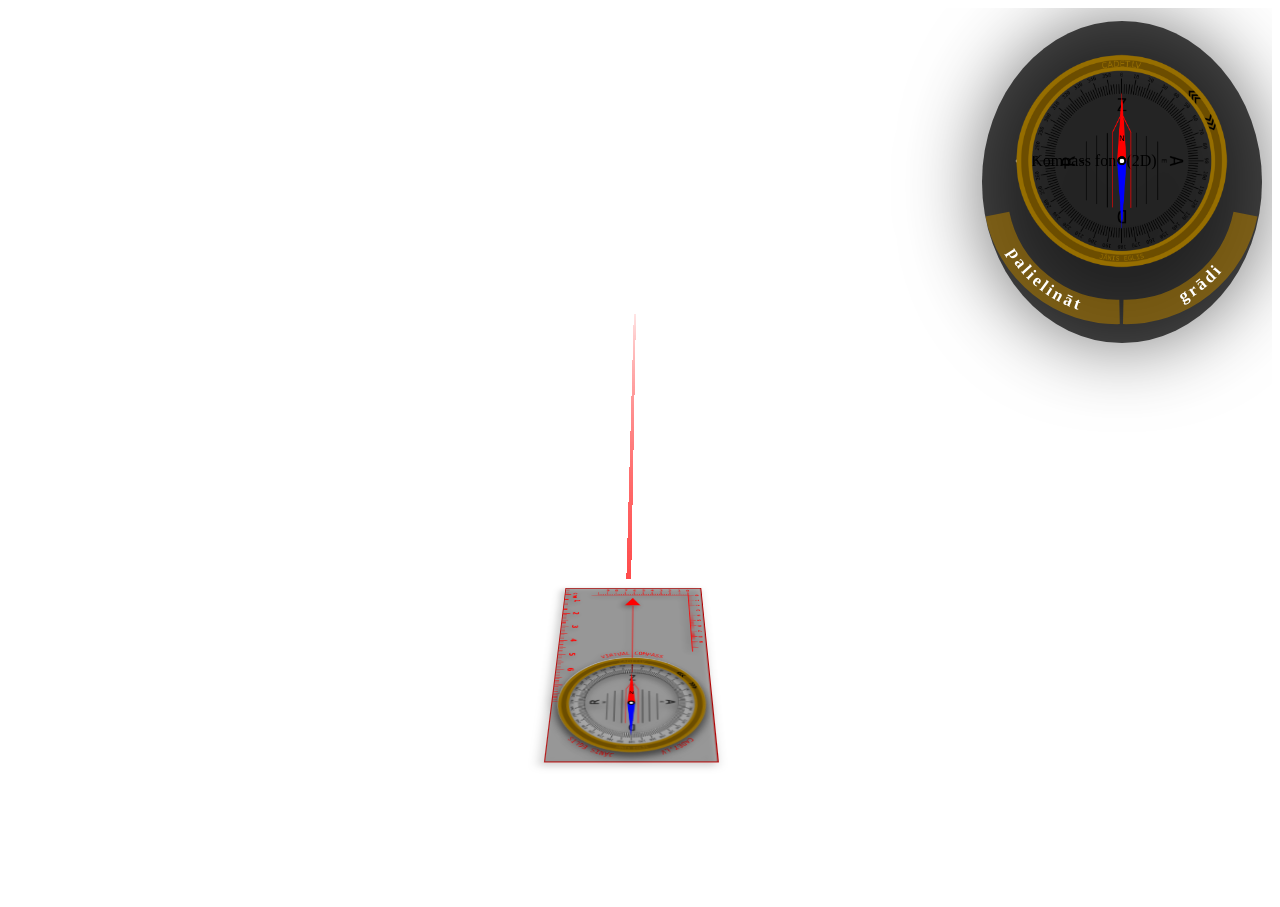
==== azimuts.html @ 78083574 "Update azimuts.html" ====
<!doctype html>
<html lang="lv">
<head>
  <meta charset="UTF-8">
  <meta name="viewport" content="width=device-width, initial-scale=1.0">
  <title>Direkcijas leņķis un azimuts — Virtuālais kompass</title>
  <!-- izmanto to pašu CSS, ko kompass -->


  <!-- Pannellum CSS -->
  <link rel="stylesheet" href="https://cdn.jsdelivr.net/npm/pannellum@2.5.6/build/pannellum.css">
  <style>
    body {
      overflow: hidden; /* Hide scrollbars */
    }
    /* ========= KONTEINERA IZMĒRS UN IZKĀRTOJUMS ========= */
    .pano-block {
      position: relative;
      width: 100%;
      height: 99vh;
      overflow: hidden;
      margin: 0 auto;
    }
    /* Panorama (Pannellum) konteiners */
    #panorama {
      width: 100%;
      height: 100%;
      position: relative;
      z-index: 0;
    }
    /* Video elements – sākotnēji paslēpts */
    #liveVideo {
      display: none;
      width: 100%;
      height: 100%;
      position: absolute;
      top: 0;
      left: 0;
      object-fit: cover;
      z-index: 1;
    }


    /* ========= 3D Kompass stils ========= */
    .compass-container {
      position: absolute;
      left: 50%;
      top: 75%;
      transform: translate(-50%, -50%) rotateX(30deg);
      perspective: 800px;
      width: min(50vmin, 300px);
      height: min(30vmin, 180px);
      z-index: 2;
    }
    .compass-container::after {
      content: "";
      position: absolute;
      left: 47.8%;
      top: -69.7vh;
      width: 3px;
      height: 87.5vh;
      background: linear-gradient(to top, rgba(255, 0, 0, 0.7), rgba(255, 0, 0, 0.1));
      transform: translateX(-50%) rotate(0deg) rotateX(50deg);
      z-index: 2;
    }
    .compass-base {
      position: absolute;
      width: 95%;
      height: 85%;
      transform: rotateX(45deg) rotateZ(90deg);
      transform-origin: center center;
      filter: drop-shadow(3px 3px 5px rgba(0, 0, 0, 0.5));
    }
    /* 3D skala – manuāli regulējama */
    .compass-scale {
      position: absolute;
      width: 51%;
      left: 47.2%;
      top: 66.4%;
      transform: translate(-50%, -50%) rotateX(45deg) rotate(0deg);
      transform-origin: center center;
      filter: drop-shadow(2px 4px 4px rgba(0, 0, 0, 0.1))
              drop-shadow(0px 3px 4px rgba(0, 0, 0, 0.1))
              drop-shadow(0px 7px 4px rgba(0, 0, 0, 0.4));
      cursor: grab;
    }
    .compass-needle {
      position: absolute;
      width: 2.5%;
      left: 47%;
      top: 67%;
      transform: translate(-50%, -50%) rotateX(45deg);
      transform-origin: center center;
      animation: none !important;
    }

    /* ========= 2D Kompass stils ========= */
    .compass-2d-container {
      position: absolute;
      top: 1.5%;
      right: 0.2%;
      background-color: rgba(0, 0, 0, 0.7);
      border-radius: 50%;
      padding: 15px;
      z-index: 3;
      width: min(34vmin, 300px);
      height: min(34vmin, 300px);
      overflow: hidden;
      filter: drop-shadow(0px 0px 40px rgba(0, 0, 0, 0.7));
      transition: all 0.3s ease;
    }
    .compass-2d-container.expanded {
      top: 50%;
      left: 50%;
      width: 90%;
      height: 90%;
      border-radius: 10px;
      padding: 0;
      z-index: 10;
      transform-origin: center center;
      transform: translate(-50%, -50%);
    }
    .compass-2d-scale {
      position: absolute;
      width: calc(90% - 20px);
      left: 50%;
      top: 50%;
      transform: translate(-50%, -50%) rotate(0deg);
      transform-origin: center center;
      cursor: grab;
      animation: none;
    }
    .compass-2d-needle {
      position: absolute;
      width: 4%;
      left: 50%;
      top: 50%;
      transform: translate(-50%, -50%);
      transform-origin: center center;
      animation: none !important;
    }
    .compass-2d-scale-Background {
      position: absolute;
      width: calc(88.3% - 20px);
      left: 50%;
      top: 50%;
      transform: translate(-50%, -50%);
      transform-origin: center center;
    }
    .compass-2d-container img {
      display: block;
      border-radius: 50%;
      z-index: 10;
    }

    /* ===== Responsivitāte ===== */
    /* Desktop režīms – jaunie izmēri */
   
  
/* 2D Kompass – pamatstāvoklis (mazs aplis augšējā labajā stūrī) */
/* 2D kompass – ārējais konteiners */
.compass-2d-container {
  position: absolute;
  top: 1.5%;
  right: 0.8%;
  z-index: 3;

  width: min(34vmin, 260px);
  padding: 10px 10px 12px;

  background-color: rgba(0, 0, 0, 0.7);
  border-radius: 50%;
  filter: drop-shadow(0 0 40px rgba(0, 0, 0, 0.7));

  display: flex;
  flex-direction: column;
  align-items: center;
  gap: 8px;

  transition: all 0.3s ease;
}

/* Paplašinātais (palielināts) režīms */
.compass-2d-container.expanded {
  top: 50%;
  left: 50%;
  right: auto;
  transform: translate(-50%, -50%);
  width: min(90vmin, 520px);
  padding: 16px 16px 18px;
}

/* Apaļais kompass iekšā */
.compass-2d-core {
  position: relative;
  width: 100%;
  aspect-ratio: 1 / 1;      /* vienmēr kvadrāts */
  border-radius: 50%;
  overflow: hidden;
}

/* Skala, fons, adata – centrēti */
.compass-2d-scale-Background,
.compass-2d-scale,
.compass-2d-needle {
  position: absolute;
  left: 50%;
  top: 50%;
  transform: translate(-50%, -50%);
  transform-origin: center center;
  display: block;
}

.compass-2d-scale-Background {
  width: 82%;
}

.compass-2d-scale {
  width: 84%;
  cursor: grab;
}

.compass-2d-needle {
  width: 4%;
  pointer-events: none;  /* lai vilkšana notiek pa skalu */
}

/* Loku pogas – VIENMĒR zem kompasa, neatkarīgi no izmēra */
.arc-buttons {
  width: 80%;
  max-width: 320px;
}

.arc-buttons svg {
  width: 100%;
  height: auto;
  display: block;
  pointer-events: none;    /* klikšķināmas ir tikai .arc */
}

.arc {
  fill: none;
  stroke: rgba(165, 117, 0, 0.6);
  stroke-width: 20;
  cursor: pointer;
  pointer-events: stroke;
  transition: stroke 0.3s;
}

.arc:hover {
  stroke: rgba(234, 166, 0, 1);
}

.arc-label {
  font-size: 14px;
  font-weight: bold;
  fill: #fff;
  pointer-events: none;
  dominant-baseline: middle;
  letter-spacing: 2px;
}
  
   

    /* Mobilajām ierīcēm – pielāgoti jaunā desktop izkārtojuma proporcijām */
    @media (max-width: 768px) {
      .pano-block {
        height: 300px;
      }
      .compass-container::after {
        top: -63.8vh;
        height: 80vh;
      }
      .compass-scale {
        width: 49%;
      }
      .compass-needle {
        width: 2.5%;
      }
       .compass-2d-container {
        top: 2%;
        right: 3%;
        width: min(40vmin, 220px);
        padding: 8px 8px 10px;
      }
     

      .rotation-indicator-2d {
        width: 31vw;
        height: 31vw;
      }
      .rotation-dot-2d {
        width: 8px;
        height: 8px;
      }
      .rotation-dot-2d .rotation-arrow-2d {
        border-left: 4px solid transparent;
        border-right: 4px solid transparent;
        border-top: 8px solid red;
        top: 100%;
      }
      .degree-display {
        font-size: 16px;
        padding: 4px 8px;
      }
    }

    /* ====== Degrees display rādījums ====== */
    .degree-display {
      position: absolute;
      top: 2px;
      left: 50%;
      transform: translateX(-50%);
      font-size: 18px;
      color: #fff;
      background: rgba(0, 0, 0, 0.7);
      padding: 5px 10px;
      border-radius: 5px;
      z-index: 11;
      display: none;
    }

    /* ====== Jauno 'loku pogu' stils ====== */
    .arc-buttons {
      position: absolute;
      bottom: 0%;
      left: 34.5%;
      transform: translateX(-50%);
      width: 100%;
      top: -15%;
      z-index: 1;
    }
    .arc-buttons svg {
      width: 131%;
      height: 117%;
      display: block;
      pointer-events: none;
    }
    .arc {
      fill: none;
      stroke: rgba(165, 117, 0, 0.6);
      stroke-width: 20;
      cursor: pointer;
      pointer-events: stroke;
      transition: stroke 0.3s;
    }
    .arc:hover {
      stroke: rgba(234, 166, 0, 1);
    }
    .arc-label {
      font-size: 14px;
      font-weight: bold;
      fill: #fff;
      pointer-events: none;
      dominant-baseline: middle;
      letter-spacing: 2px;
    }
  </style>


  <div class="pano-block">
    <!-- Panorāmas pamatkontainers (Pannellum) -->
    <div id="panorama"></div>
    <!-- Video elements reāllaika kameras straume (sākotnēji paslēpts) -->
    <video id="liveVideo" autoplay="" playsinline=""></video>


    <!-- 3D Kompass -->
    <div class="compass-container">
      <img src="./img/pamatne.png" class="compass-base" alt="Kompass pamats (3D)">
      <img src="./img/skala.png" class="compass-scale" alt="Kompass skala (3D)">
      <img src="./img/adata.png" class="compass-needle" alt="Kompass adata (3D)">
      <div class="rotation-indicator-3d">
        <div class="rotation-dot-3d"></div>
      </div>
    </div>

<!-- 2D Kompass -->
<div class="compass-2d-container" id="compass2dContainer">
  <!-- Apaļais kompass (skala + adata) -->
  <div class="compass-2d-core">
    <img src="./img/KOMPASA_SKALA_BACKGROUND.png"
         class="compass-2d-scale-Background"
         alt="Kompass fons (2D)">
    <img src="./img/skala.png"
         class="compass-2d-scale"
         alt="Kompass skala (2D)">
    <img src="./img/adata.png"
         class="compass-2d-needle"
         alt="Kompass adata (2D)">

    <div class="rotation-indicator-2d">
      <div class="rotation-dot-2d"></div>
    </div>

    <div id="degreeDisplay" class="degree-display">0°</div>
  </div>

  <!-- Loku pogas – vienmēr ZEM kompasa -->
  <div class="arc-buttons">
    <svg viewBox="0 0 300 300">
      <!-- Kreisais loks -->
      <g transform="translate(-1.5,0)">
        <path id="leftArc" class="arc"
              d="M50,170 A100,100 0 0 0 150,250"
              onclick="toggleExpand2D();"></path>
        <text class="arc-label">
          <textPath href="#leftArc" startOffset="50%" text-anchor="middle" dy="-15">
            palielināt
          </textPath>
        </text>
      </g>
      <!-- Labais loks -->
      <g transform="translate(1.5,0)">
        <path id="rightArc" class="arc"
              d="M150,250 A100,100 0 0 0 250,170"
              onclick="toggleDegrees();"></path>
        <text class="arc-label">
          <textPath href="#rightArc" startOffset="50%" text-anchor="middle" dy="-15">
            grādi
          </textPath>
        </text>
      </g>
    </svg>
  </div>
</div>

  <!-- Pannellum JS -->
  <script src="https://cdn.jsdelivr.net/npm/pannellum@2.5.6/build/pannellum.js"></script>
  <script>
    var cameraStream = null;
    window.onload = function() {
      // Inicializē Pannellum (panorāma)
      var viewer = pannellum.viewer('panorama', {
        type: 'equirectangular',
        panorama: 'https://i.imgur.com/w4maDHx.jpeg',
        autoLoad: true,
        showControls: true,
        showFullscreenCtrl: false,
        compass: false,
        hfov: 200,
        autoRotate: -2,
        yaw: -0.5,
        ignoreGPanoXMP: true
      });

      // Atjauno kompasu adatu rotāciju
      function updateCompassNeedles() {
        var currentYaw = viewer.getYaw();
        // 3D adata
        var needle3d = document.querySelector('.compass-needle');
        if (needle3d) {
          needle3d.style.transform = 'translate(-50%, -50%) rotateX(45deg) rotateZ(' + (-currentYaw) + 'deg)';
        }
        // 2D adata
        var needle2d = document.querySelector('.compass-2d-needle');
        if (needle2d) {
          needle2d.style.transform = 'translate(-50%, -50%) rotate(' + (-currentYaw) + 'deg)';
        }
      }
      setInterval(updateCompassNeedles, 50);
      viewer.on('viewchange', updateCompassNeedles);

      // Manuālā skalas rotācija
      var currentManualAngle = 0;
      function updateScales(angle) {
        angle = ((angle % 360) + 360) % 360;
        currentManualAngle = angle;
        // 3D skala
        var compassScale = document.querySelector('.compass-scale');
        compassScale.style.transform = 'translate(-50%, -50%) rotateX(45deg) rotate(' + angle + 'deg)';
        // 2D skala
        var compass2dScale = document.querySelector('.compass-2d-scale');
        compass2dScale.style.transform = 'translate(-50%, -50%) rotate(' + angle + 'deg)';
        // Atjaunina 2D loka punktiņu
        var indicator2d = document.querySelector('.rotation-indicator-2d');
        var dot2d = document.querySelector('.rotation-dot-2d');
        updateRotationDot(indicator2d, dot2d, angle);
        // Ja grādu displejs ir redzams, atjaunina tā vērtību
        var degreeDisplay = document.getElementById('degreeDisplay');
        if (degreeDisplay.style.display !== 'none') {
          var displayAngle = (360 - angle) % 360;
          degreeDisplay.innerText = Math.round(displayAngle) + "°";
        }
      }
      function updateRotationDot(indicatorElem, dotElem, angleDeg) {
        if (!indicatorElem || !dotElem) return;
        var radius = (indicatorElem.offsetWidth / 2) - (dotElem.offsetWidth / 2);
        var rad = angleDeg * (Math.PI / 180);
        var x = radius * Math.cos(rad);
        var y = radius * Math.sin(rad);
        dotElem.style.transform = 'translate(' + x + 'px, ' + y + 'px)';
      }
      function calculateAngle(clientX, clientY, element) {
        var rect = element.getBoundingClientRect();
        var centerX = rect.left + rect.width / 2;
        var centerY = rect.top + rect.height / 2;
        var dx = clientX - centerX;
        var dy = clientY - centerY;
        return Math.atan2(dy, dx) * (180 / Math.PI);
      }
           var isDragging = false;
      var activeElement = null;

      // jaunie mainīgie relatīvai rotācijai
      var dragStartPointerAngle = 0;
      var dragStartManualAngle = 0;

      // Mazs palīgs, kas dod "īsāko" leņķa starpību (-180..180)
      function angleDiff(a, b) {
        var d = a - b;
        var tmp = (d + 180) % 360;
        if (tmp < 0) tmp += 360;
        return tmp - 180;
      }

      function startDrag(e) {
        isDragging = true;
        activeElement = e.currentTarget;
        activeElement.style.cursor = "grabbing";

        var clientX, clientY;
        if (e.type.startsWith("touch")) {
          clientX = e.touches[0].clientX;
          clientY = e.touches[0].clientY;
        } else {
          clientX = e.clientX;
          clientY = e.clientY;
        }

        // leņķis no elementa centra līdz peles/touch punktam
        dragStartPointerAngle = calculateAngle(clientX, clientY, activeElement);
        // skala tajā brīdī jau ir pagriezta par currentManualAngle
        dragStartManualAngle = currentManualAngle;

        e.preventDefault();
      }

      function onDrag(e) {
        if (!isDragging || !activeElement) return;

        var clientX, clientY;
        if (e.type.startsWith("touch")) {
          clientX = e.touches[0].clientX;
          clientY = e.touches[0].clientY;
        } else {
          clientX = e.clientX;
          clientY = e.clientY;
        }

        var currentPointerAngle = calculateAngle(clientX, clientY, activeElement);

        // cik ļoti ir izmainījies peles leņķis attiecībā pret sākumu
        var delta = angleDiff(currentPointerAngle, dragStartPointerAngle);

        // jaunais skalas leņķis = tas, kādā tā bija, + izmaiņa
        var newAngle = dragStartManualAngle + delta;
        updateScales(newAngle);

        e.preventDefault();
      }

      function endDrag() {
        if (activeElement) {
          activeElement.style.cursor = "grab";
        }
        isDragging = false;
        activeElement = null;
      }

      var compassScaleElem = document.querySelector('.compass-scale');
      var compass2dScaleElem = document.querySelector('.compass-2d-scale');
      [compassScaleElem, compass2dScaleElem].forEach(function(el) {
        el.addEventListener("mousedown", startDrag);
        el.addEventListener("touchstart", startDrag);
      });
      window.addEventListener("mousemove", onDrag);
      window.addEventListener("touchmove", onDrag);
      window.addEventListener("mouseup", endDrag);
      window.addEventListener("touchend", endDrag);
      updateScales(0);

      // Funkcija grādu displeja toggling (labais loks)
      window.toggleDegrees = function() {
        var degreeDisplay = document.getElementById('degreeDisplay');
        if (degreeDisplay.style.display === 'none' || degreeDisplay.style.display === '') {
          degreeDisplay.style.display = 'block';
          var displayAngle = (360 - currentManualAngle) % 360;
          degreeDisplay.innerText = Math.round(displayAngle) + "°";
        } else {
          degreeDisplay.style.display = 'none';
        }
      };

      // Toggle funkcija 2D kompasa paplašināšanai – maina tekstu uz "samazināt" vai "palielināt"
      window.toggleExpand2D = function() {
        var compass2dContainer = document.getElementById('compass2dContainer');
        var textPath = document.querySelector('textPath[href="#leftArc"]');
        if (compass2dContainer.classList.contains('expanded')) {
          compass2dContainer.classList.remove('expanded');
          textPath.textContent = "palielināt";
        } else {
          compass2dContainer.classList.add('expanded');
          textPath.textContent = "samazināt";
        }
      };

      // Jaunā toggleCamera funkcija – pārslēdz starp panorāmu un mobīlo ierīces kameru
      window.toggleCamera = function() {
        var video = document.getElementById("liveVideo");
        var panorama = document.getElementById("panorama");
        var btn = document.getElementById("toggleCameraButton");
        if (video.style.display === "none" || video.style.display === "") {
          // Pārslēdz uz kameras reāllaika režīmu
          if (navigator.mediaDevices && navigator.mediaDevices.getUserMedia) {
            navigator.mediaDevices.getUserMedia({ video: { facingMode: "environment" } })
              .then(function(stream) {
                cameraStream = stream;
                video.srcObject = stream;
                video.style.display = "block";
                panorama.style.display = "none";
                btn.textContent = "Panorama";
              })
              .catch(function(err) {
                console.log("Kameras piekļuve neizdevās:", err);
              });
          }
        } else {
          // Pārslēdz atpakaļ uz panorāmu
          if (cameraStream) {
            cameraStream.getTracks().forEach(function(track) {
              track.stop();
            });
          }
          video.style.display = "none";
          panorama.style.display = "block";
          btn.textContent = "Kamera";
        }
      };
    };
  </script>

  <script>
document.addEventListener('DOMContentLoaded', function () {
  // Paņem pašreizējā URL faila nosaukumu
  let path = window.location.pathname.split('/').pop();
  // Ja URL ir .../virtual-compass/ bez faila – uzskatām, ka tā ir index.html
  if (!path) path = 'index.html';

  // 1) Atzīmē dropdown linkus (Mācību materiāli, Lietotāju ceļvedis)
  document.querySelectorAll('.dropdown-menu .dropdown-link').forEach(function (link) {
    const href = link.getAttribute('href');
    if (!href) return;

    const file = href.split('/').pop(); // tikai faila daļa
    if (file === path) {
      // Pašam linkam pievieno .active
      link.classList.add('active');

      // Atzīmē arī galveno pogu – tā, kas ir tieši pirms .dropdown-menu
      const menu = link.closest('.dropdown-menu');
      if (menu && menu.previousElementSibling) {
        menu.previousElementSibling.classList.add('active');
      }
    }
  });

  // 2) Ja ir augšējā līmeņa linki bez dropdown (piem. Sākums)
  document.querySelectorAll('nav a').forEach(function (link) {
    const href = link.getAttribute('href');
    if (!href) return;

    const file = href.split('/').pop();
    if (file === path) {
      link.classList.add('active');
    }
  });
});
</script>

</body>
</html>
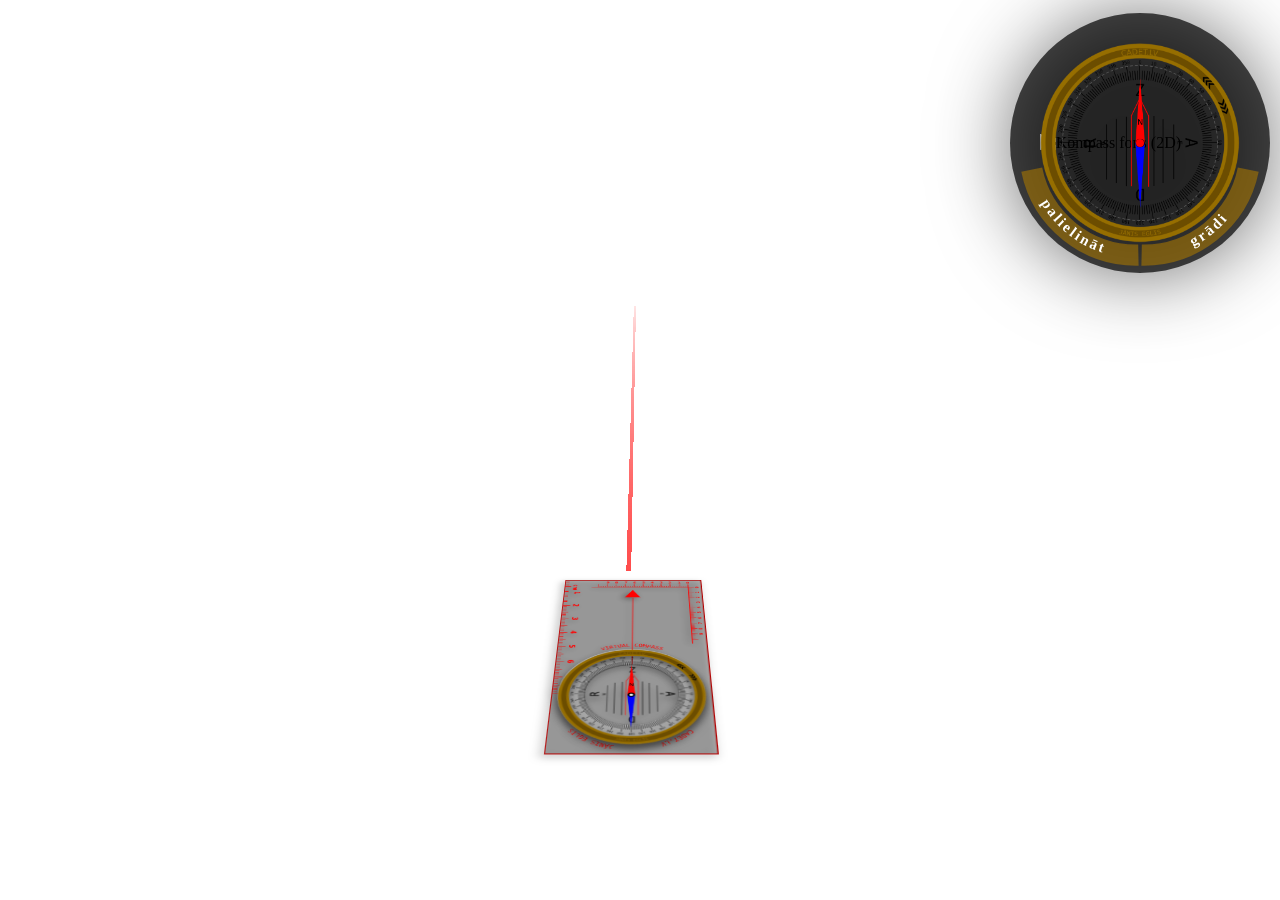
==== commit 7582fabd: "Update azimuts.html" ====
--- a/azimuts.html
+++ b/azimuts.html
@@ -4,15 +4,16 @@
   <meta charset="UTF-8">
   <meta name="viewport" content="width=device-width, initial-scale=1.0">
   <title>Direkcijas leņķis un azimuts — Virtuālais kompass</title>
-  <!-- izmanto to pašu CSS, ko kompass -->
-
 
   <!-- Pannellum CSS -->
   <link rel="stylesheet" href="https://cdn.jsdelivr.net/npm/pannellum@2.5.6/build/pannellum.css">
+
   <style>
     body {
-      overflow: hidden; /* Hide scrollbars */
-    }
+      overflow: hidden;
+      margin: 0;
+    }
+
     /* ========= KONTEINERA IZMĒRS UN IZKĀRTOJUMS ========= */
     .pano-block {
       position: relative;
@@ -21,14 +22,14 @@
       overflow: hidden;
       margin: 0 auto;
     }
-    /* Panorama (Pannellum) konteiners */
+
     #panorama {
       width: 100%;
       height: 100%;
       position: relative;
       z-index: 0;
     }
-    /* Video elements – sākotnēji paslēpts */
+
     #liveVideo {
       display: none;
       width: 100%;
@@ -40,8 +41,7 @@
       z-index: 1;
     }
 
-
-    /* ========= 3D Kompass stils ========= */
+    /* ========= 3D Kompass stils (kā tev bija) ========= */
     .compass-container {
       position: absolute;
       left: 50%;
@@ -52,6 +52,7 @@
       height: min(30vmin, 180px);
       z-index: 2;
     }
+
     .compass-container::after {
       content: "";
       position: absolute;
@@ -63,6 +64,7 @@
       transform: translateX(-50%) rotate(0deg) rotateX(50deg);
       z-index: 2;
     }
+
     .compass-base {
       position: absolute;
       width: 95%;
@@ -71,7 +73,7 @@
       transform-origin: center center;
       filter: drop-shadow(3px 3px 5px rgba(0, 0, 0, 0.5));
     }
-    /* 3D skala – manuāli regulējama */
+
     .compass-scale {
       position: absolute;
       width: 51%;
@@ -79,11 +81,13 @@
       top: 66.4%;
       transform: translate(-50%, -50%) rotateX(45deg) rotate(0deg);
       transform-origin: center center;
-      filter: drop-shadow(2px 4px 4px rgba(0, 0, 0, 0.1))
-              drop-shadow(0px 3px 4px rgba(0, 0, 0, 0.1))
-              drop-shadow(0px 7px 4px rgba(0, 0, 0, 0.4));
+      filter:
+        drop-shadow(2px 4px 4px rgba(0, 0, 0, 0.1))
+        drop-shadow(0px 3px 4px rgba(0, 0, 0, 0.1))
+        drop-shadow(0px 7px 4px rgba(0, 0, 0, 0.4));
       cursor: grab;
     }
+
     .compass-needle {
       position: absolute;
       width: 2.5%;
@@ -94,224 +98,100 @@
       animation: none !important;
     }
 
-    /* ========= 2D Kompass stils ========= */
+    /* ========= 2D Kompass – TĪRA JAUNĀ VERSIJA ========= */
+
+    /* Ārējais aplis ar nelielu tumšu fonu */
     .compass-2d-container {
       position: absolute;
       top: 1.5%;
-      right: 0.2%;
+      right: 0.8%;
+      z-index: 3;
+
+      width: min(34vmin, 260px);
+      height: min(34vmin, 260px);
+      padding: 8px;
+      box-sizing: border-box;
+
       background-color: rgba(0, 0, 0, 0.7);
       border-radius: 50%;
-      padding: 15px;
-      z-index: 3;
-      width: min(34vmin, 300px);
-      height: min(34vmin, 300px);
-      overflow: hidden;
-      filter: drop-shadow(0px 0px 40px rgba(0, 0, 0, 0.7));
+      filter: drop-shadow(0 0 40px rgba(0, 0, 0, 0.7));
+
+      overflow: visible; /* ļaujam pogām mazliet iziet ārpus apļa */
       transition: all 0.3s ease;
     }
+
+    /* Palielināts režīms – joprojām aplis, tikai lielāks */
     .compass-2d-container.expanded {
       top: 50%;
       left: 50%;
-      width: 90%;
-      height: 90%;
-      border-radius: 10px;
-      padding: 0;
-      z-index: 10;
-      transform-origin: center center;
+      right: auto;
       transform: translate(-50%, -50%);
-    }
-    .compass-2d-scale {
-      position: absolute;
-      width: calc(90% - 20px);
-      left: 50%;
-      top: 50%;
-      transform: translate(-50%, -50%) rotate(0deg);
-      transform-origin: center center;
-      cursor: grab;
-      animation: none;
-    }
+      width: min(80vmin, 480px);
+      height: min(80vmin, 480px);
+      padding: 12px;
+    }
+
+    /* Apaļais kompass iekšā */
+    .compass-2d-core {
+      position: relative;
+      width: 100%;
+      height: 100%;
+      border-radius: 50%;
+      overflow: hidden;
+    }
+
+    /* Skala, fons, adata – centrēti aplī */
+    .compass-2d-scale-Background,
+    .compass-2d-scale,
     .compass-2d-needle {
       position: absolute;
-      width: 4%;
       left: 50%;
       top: 50%;
       transform: translate(-50%, -50%);
       transform-origin: center center;
-      animation: none !important;
-    }
+      display: block;
+    }
+
     .compass-2d-scale-Background {
-      position: absolute;
-      width: calc(88.3% - 20px);
+      width: 82%;
+    }
+
+    .compass-2d-scale {
+      width: 84%;
+      cursor: grab;
+    }
+
+    .compass-2d-needle {
+      width: 4%;
+      pointer-events: none;
+    }
+
+    /* Rotācijas indikators & punkts (ja tev vajag) */
+    .rotation-indicator-2d {
+      position: absolute;
+      inset: 18%;
+      border-radius: 50%;
+      border: 1px dashed rgba(255, 255, 255, 0.2);
+    }
+
+    .rotation-dot-2d {
+      position: absolute;
+      top: 50%;
       left: 50%;
-      top: 50%;
+      width: 8px;
+      height: 8px;
+      border-radius: 50%;
+      background: red;
       transform: translate(-50%, -50%);
-      transform-origin: center center;
-    }
-    .compass-2d-container img {
-      display: block;
-      border-radius: 50%;
-      z-index: 10;
-    }
-
-    /* ===== Responsivitāte ===== */
-    /* Desktop režīms – jaunie izmēri */
-   
-  
-/* 2D Kompass – pamatstāvoklis (mazs aplis augšējā labajā stūrī) */
-/* 2D kompass – ārējais konteiners */
-.compass-2d-container {
-  position: absolute;
-  top: 1.5%;
-  right: 0.8%;
-  z-index: 3;
-
-  width: min(34vmin, 260px);
-  padding: 10px 10px 12px;
-
-  background-color: rgba(0, 0, 0, 0.7);
-  border-radius: 50%;
-  filter: drop-shadow(0 0 40px rgba(0, 0, 0, 0.7));
-
-  display: flex;
-  flex-direction: column;
-  align-items: center;
-  gap: 8px;
-
-  transition: all 0.3s ease;
-}
-
-/* Paplašinātais (palielināts) režīms */
-.compass-2d-container.expanded {
-  top: 50%;
-  left: 50%;
-  right: auto;
-  transform: translate(-50%, -50%);
-  width: min(90vmin, 520px);
-  padding: 16px 16px 18px;
-}
-
-/* Apaļais kompass iekšā */
-.compass-2d-core {
-  position: relative;
-  width: 100%;
-  aspect-ratio: 1 / 1;      /* vienmēr kvadrāts */
-  border-radius: 50%;
-  overflow: hidden;
-}
-
-/* Skala, fons, adata – centrēti */
-.compass-2d-scale-Background,
-.compass-2d-scale,
-.compass-2d-needle {
-  position: absolute;
-  left: 50%;
-  top: 50%;
-  transform: translate(-50%, -50%);
-  transform-origin: center center;
-  display: block;
-}
-
-.compass-2d-scale-Background {
-  width: 82%;
-}
-
-.compass-2d-scale {
-  width: 84%;
-  cursor: grab;
-}
-
-.compass-2d-needle {
-  width: 4%;
-  pointer-events: none;  /* lai vilkšana notiek pa skalu */
-}
-
-/* Loku pogas – VIENMĒR zem kompasa, neatkarīgi no izmēra */
-.arc-buttons {
-  width: 80%;
-  max-width: 320px;
-}
-
-.arc-buttons svg {
-  width: 100%;
-  height: auto;
-  display: block;
-  pointer-events: none;    /* klikšķināmas ir tikai .arc */
-}
-
-.arc {
-  fill: none;
-  stroke: rgba(165, 117, 0, 0.6);
-  stroke-width: 20;
-  cursor: pointer;
-  pointer-events: stroke;
-  transition: stroke 0.3s;
-}
-
-.arc:hover {
-  stroke: rgba(234, 166, 0, 1);
-}
-
-.arc-label {
-  font-size: 14px;
-  font-weight: bold;
-  fill: #fff;
-  pointer-events: none;
-  dominant-baseline: middle;
-  letter-spacing: 2px;
-}
-  
-   
-
-    /* Mobilajām ierīcēm – pielāgoti jaunā desktop izkārtojuma proporcijām */
-    @media (max-width: 768px) {
-      .pano-block {
-        height: 300px;
-      }
-      .compass-container::after {
-        top: -63.8vh;
-        height: 80vh;
-      }
-      .compass-scale {
-        width: 49%;
-      }
-      .compass-needle {
-        width: 2.5%;
-      }
-       .compass-2d-container {
-        top: 2%;
-        right: 3%;
-        width: min(40vmin, 220px);
-        padding: 8px 8px 10px;
-      }
-     
-
-      .rotation-indicator-2d {
-        width: 31vw;
-        height: 31vw;
-      }
-      .rotation-dot-2d {
-        width: 8px;
-        height: 8px;
-      }
-      .rotation-dot-2d .rotation-arrow-2d {
-        border-left: 4px solid transparent;
-        border-right: 4px solid transparent;
-        border-top: 8px solid red;
-        top: 100%;
-      }
-      .degree-display {
-        font-size: 16px;
-        padding: 4px 8px;
-      }
-    }
-
-    /* ====== Degrees display rādījums ====== */
+    }
+
+    /* Grādu displejs virs kompasa */
     .degree-display {
       position: absolute;
-      top: 2px;
+      top: 0px;
       left: 50%;
       transform: translateX(-50%);
-      font-size: 18px;
+      font-size: 25px;
       color: #fff;
       background: rgba(0, 0, 0, 0.7);
       padding: 5px 10px;
@@ -320,22 +200,31 @@
       display: none;
     }
 
-    /* ====== Jauno 'loku pogu' stils ====== */
-    .arc-buttons {
-      position: absolute;
-      bottom: 0%;
-      left: 34.5%;
-      transform: translateX(-50%);
+/* Loku pogas – vienmēr zem skalas pa vidu */
+.arc-buttons {
+    position: absolute;
+    left: 50%;
+    top: 37%;
+    transform: translate(-50%, -38%);
+    width: 130%;
+    max-width: 320px;
+}
+
+/* Palielinātajā režīmā pogas nedaudz tuvāk aplim un platākas */
+.compass-2d-container.expanded .arc-buttons {
+    width: 75%;
+    transform: translate(-50%, -46%);
+    top: 47%;
+    width: 130%;
+    max-width: 630px;
+}
+    .arc-buttons svg {
       width: 100%;
-      top: -15%;
-      z-index: 1;
-    }
-    .arc-buttons svg {
-      width: 131%;
-      height: 117%;
+      height: auto;
       display: block;
       pointer-events: none;
     }
+
     .arc {
       fill: none;
       stroke: rgba(165, 117, 0, 0.6);
@@ -344,9 +233,11 @@
       pointer-events: stroke;
       transition: stroke 0.3s;
     }
+
     .arc:hover {
       stroke: rgba(234, 166, 0, 1);
     }
+
     .arc-label {
       font-size: 14px;
       font-weight: bold;
@@ -355,15 +246,42 @@
       dominant-baseline: middle;
       letter-spacing: 2px;
     }
+
+    /* Mobilajām ierīcēm – tikai izmēri, nevis izkārtojums */
+    @media (max-width: 768px) {
+      .pano-block {
+        height: 300px;
+      }
+      .compass-container::after {
+        top: -63.8vh;
+        height: 80vh;
+      }
+      .compass-scale {
+        width: 49%;
+      }
+      .compass-needle {
+        width: 2.5%;
+      }
+      .compass-2d-container {
+        top: 2%;
+        right: 3%;
+        width: min(40vmin, 220px);
+        height: min(40vmin, 220px);
+        padding: 6px;
+      }
+     
+      .degree-display {
+        font-size: 16px;
+        padding: 4px 8px;
+      }
+    }
   </style>
-
+</head>
+<body>
 
   <div class="pano-block">
-    <!-- Panorāmas pamatkontainers (Pannellum) -->
     <div id="panorama"></div>
-    <!-- Video elements reāllaika kameras straume (sākotnēji paslēpts) -->
-    <video id="liveVideo" autoplay="" playsinline=""></video>
-
+    <video id="liveVideo" autoplay playsinline></video>
 
     <!-- 3D Kompass -->
     <div class="compass-container">
@@ -375,62 +293,61 @@
       </div>
     </div>
 
-<!-- 2D Kompass -->
-<div class="compass-2d-container" id="compass2dContainer">
-  <!-- Apaļais kompass (skala + adata) -->
-  <div class="compass-2d-core">
-    <img src="./img/KOMPASA_SKALA_BACKGROUND.png"
-         class="compass-2d-scale-Background"
-         alt="Kompass fons (2D)">
-    <img src="./img/skala.png"
-         class="compass-2d-scale"
-         alt="Kompass skala (2D)">
-    <img src="./img/adata.png"
-         class="compass-2d-needle"
-         alt="Kompass adata (2D)">
-
-    <div class="rotation-indicator-2d">
-      <div class="rotation-dot-2d"></div>
+    <!-- 2D Kompass -->
+    <div class="compass-2d-container" id="compass2dContainer">
+      <div class="compass-2d-core">
+        <img src="./img/KOMPASA_SKALA_BACKGROUND.png"
+             class="compass-2d-scale-Background"
+             alt="Kompass fons (2D)">
+        <img src="./img/skala.png"
+             class="compass-2d-scale"
+             alt="Kompass skala (2D)">
+        <img src="./img/adata.png"
+             class="compass-2d-needle"
+             alt="Kompass adata (2D)">
+
+        <div class="rotation-indicator-2d">
+          <div class="rotation-dot-2d"></div>
+        </div>
+
+        <div id="degreeDisplay" class="degree-display">0°</div>
+      </div>
+
+      <div class="arc-buttons">
+        <svg viewBox="0 0 300 300">
+          <!-- Kreisais loks -->
+          <g transform="translate(-1.5,0)">
+            <path id="leftArc" class="arc"
+                  d="M50,170 A100,100 0 0 0 150,250"
+                  onclick="toggleExpand2D();"></path>
+            <text class="arc-label">
+              <textPath href="#leftArc" startOffset="50%" text-anchor="middle" dy="-15">
+                palielināt
+              </textPath>
+            </text>
+          </g>
+          <!-- Labais loks -->
+          <g transform="translate(1.5,0)">
+            <path id="rightArc" class="arc"
+                  d="M150,250 A100,100 0 0 0 250,170"
+                  onclick="toggleDegrees();"></path>
+            <text class="arc-label">
+              <textPath href="#rightArc" startOffset="50%" text-anchor="middle" dy="-15">
+                grādi
+              </textPath>
+            </text>
+          </g>
+        </svg>
+      </div>
     </div>
-
-    <div id="degreeDisplay" class="degree-display">0°</div>
   </div>
-
-  <!-- Loku pogas – vienmēr ZEM kompasa -->
-  <div class="arc-buttons">
-    <svg viewBox="0 0 300 300">
-      <!-- Kreisais loks -->
-      <g transform="translate(-1.5,0)">
-        <path id="leftArc" class="arc"
-              d="M50,170 A100,100 0 0 0 150,250"
-              onclick="toggleExpand2D();"></path>
-        <text class="arc-label">
-          <textPath href="#leftArc" startOffset="50%" text-anchor="middle" dy="-15">
-            palielināt
-          </textPath>
-        </text>
-      </g>
-      <!-- Labais loks -->
-      <g transform="translate(1.5,0)">
-        <path id="rightArc" class="arc"
-              d="M150,250 A100,100 0 0 0 250,170"
-              onclick="toggleDegrees();"></path>
-        <text class="arc-label">
-          <textPath href="#rightArc" startOffset="50%" text-anchor="middle" dy="-15">
-            grādi
-          </textPath>
-        </text>
-      </g>
-    </svg>
-  </div>
-</div>
 
   <!-- Pannellum JS -->
   <script src="https://cdn.jsdelivr.net/npm/pannellum@2.5.6/build/pannellum.js"></script>
   <script>
     var cameraStream = null;
+
     window.onload = function() {
-      // Inicializē Pannellum (panorāma)
       var viewer = pannellum.viewer('panorama', {
         type: 'equirectangular',
         panorama: 'https://i.imgur.com/w4maDHx.jpeg',
@@ -444,45 +361,53 @@
         ignoreGPanoXMP: true
       });
 
-      // Atjauno kompasu adatu rotāciju
+      /* ===== Adata no panorāmas yaw ===== */
       function updateCompassNeedles() {
         var currentYaw = viewer.getYaw();
-        // 3D adata
         var needle3d = document.querySelector('.compass-needle');
         if (needle3d) {
-          needle3d.style.transform = 'translate(-50%, -50%) rotateX(45deg) rotateZ(' + (-currentYaw) + 'deg)';
-        }
-        // 2D adata
+          needle3d.style.transform =
+            'translate(-50%, -50%) rotateX(45deg) rotateZ(' + (-currentYaw) + 'deg)';
+        }
         var needle2d = document.querySelector('.compass-2d-needle');
         if (needle2d) {
-          needle2d.style.transform = 'translate(-50%, -50%) rotate(' + (-currentYaw) + 'deg)';
+          needle2d.style.transform =
+            'translate(-50%, -50%) rotate(' + (-currentYaw) + 'deg)';
         }
       }
       setInterval(updateCompassNeedles, 50);
       viewer.on('viewchange', updateCompassNeedles);
 
-      // Manuālā skalas rotācija
+      /* ===== Manuālā skalas rotācija (relatīva) ===== */
       var currentManualAngle = 0;
+
       function updateScales(angle) {
         angle = ((angle % 360) + 360) % 360;
         currentManualAngle = angle;
-        // 3D skala
-        var compassScale = document.querySelector('.compass-scale');
-        compassScale.style.transform = 'translate(-50%, -50%) rotateX(45deg) rotate(' + angle + 'deg)';
-        // 2D skala
+
+        var compassScale3d = document.querySelector('.compass-scale');
+        if (compassScale3d) {
+          compassScale3d.style.transform =
+            'translate(-50%, -50%) rotateX(45deg) rotate(' + angle + 'deg)';
+        }
+
         var compass2dScale = document.querySelector('.compass-2d-scale');
-        compass2dScale.style.transform = 'translate(-50%, -50%) rotate(' + angle + 'deg)';
-        // Atjaunina 2D loka punktiņu
+        if (compass2dScale) {
+          compass2dScale.style.transform =
+            'translate(-50%, -50%) rotate(' + angle + 'deg)';
+        }
+
         var indicator2d = document.querySelector('.rotation-indicator-2d');
         var dot2d = document.querySelector('.rotation-dot-2d');
         updateRotationDot(indicator2d, dot2d, angle);
-        // Ja grādu displejs ir redzams, atjaunina tā vērtību
+
         var degreeDisplay = document.getElementById('degreeDisplay');
-        if (degreeDisplay.style.display !== 'none') {
+        if (degreeDisplay && degreeDisplay.style.display !== 'none') {
           var displayAngle = (360 - angle) % 360;
           degreeDisplay.innerText = Math.round(displayAngle) + "°";
         }
       }
+
       function updateRotationDot(indicatorElem, dotElem, angleDeg) {
         if (!indicatorElem || !dotElem) return;
         var radius = (indicatorElem.offsetWidth / 2) - (dotElem.offsetWidth / 2);
@@ -491,6 +416,7 @@
         var y = radius * Math.sin(rad);
         dotElem.style.transform = 'translate(' + x + 'px, ' + y + 'px)';
       }
+
       function calculateAngle(clientX, clientY, element) {
         var rect = element.getBoundingClientRect();
         var centerX = rect.left + rect.width / 2;
@@ -499,14 +425,12 @@
         var dy = clientY - centerY;
         return Math.atan2(dy, dx) * (180 / Math.PI);
       }
-           var isDragging = false;
+
+      var isDragging = false;
       var activeElement = null;
-
-      // jaunie mainīgie relatīvai rotācijai
       var dragStartPointerAngle = 0;
       var dragStartManualAngle = 0;
 
-      // Mazs palīgs, kas dod "īsāko" leņķa starpību (-180..180)
       function angleDiff(a, b) {
         var d = a - b;
         var tmp = (d + 180) % 360;
@@ -528,9 +452,7 @@
           clientY = e.clientY;
         }
 
-        // leņķis no elementa centra līdz peles/touch punktam
         dragStartPointerAngle = calculateAngle(clientX, clientY, activeElement);
-        // skala tajā brīdī jau ir pagriezta par currentManualAngle
         dragStartManualAngle = currentManualAngle;
 
         e.preventDefault();
@@ -549,11 +471,7 @@
         }
 
         var currentPointerAngle = calculateAngle(clientX, clientY, activeElement);
-
-        // cik ļoti ir izmainījies peles leņķis attiecībā pret sākumu
         var delta = angleDiff(currentPointerAngle, dragStartPointerAngle);
-
-        // jaunais skalas leņķis = tas, kādā tā bija, + izmaiņa
         var newAngle = dragStartManualAngle + delta;
         updateScales(newAngle);
 
@@ -570,7 +488,8 @@
 
       var compassScaleElem = document.querySelector('.compass-scale');
       var compass2dScaleElem = document.querySelector('.compass-2d-scale');
-      [compassScaleElem, compass2dScaleElem].forEach(function(el) {
+      [compassScaleElem, compass2dScaleElem].forEach(function (el) {
+        if (!el) return;
         el.addEventListener("mousedown", startDrag);
         el.addEventListener("touchstart", startDrag);
       });
@@ -578,11 +497,13 @@
       window.addEventListener("touchmove", onDrag);
       window.addEventListener("mouseup", endDrag);
       window.addEventListener("touchend", endDrag);
+
       updateScales(0);
 
-      // Funkcija grādu displeja toggling (labais loks)
-      window.toggleDegrees = function() {
+      /* ===== Grādu displeja toggling ===== */
+      window.toggleDegrees = function () {
         var degreeDisplay = document.getElementById('degreeDisplay');
+        if (!degreeDisplay) return;
         if (degreeDisplay.style.display === 'none' || degreeDisplay.style.display === '') {
           degreeDisplay.style.display = 'block';
           var displayAngle = (360 - currentManualAngle) % 360;
@@ -592,10 +513,12 @@
         }
       };
 
-      // Toggle funkcija 2D kompasa paplašināšanai – maina tekstu uz "samazināt" vai "palielināt"
-      window.toggleExpand2D = function() {
+      /* ===== 2D kompasa palielināšana/samazināšana ===== */
+      window.toggleExpand2D = function () {
         var compass2dContainer = document.getElementById('compass2dContainer');
         var textPath = document.querySelector('textPath[href="#leftArc"]');
+        if (!compass2dContainer || !textPath) return;
+
         if (compass2dContainer.classList.contains('expanded')) {
           compass2dContainer.classList.remove('expanded');
           textPath.textContent = "palielināt";
@@ -605,30 +528,30 @@
         }
       };
 
-      // Jaunā toggleCamera funkcija – pārslēdz starp panorāmu un mobīlo ierīces kameru
-      window.toggleCamera = function() {
+      /* ===== toggleCamera kā iepriekš ===== */
+      window.toggleCamera = function () {
         var video = document.getElementById("liveVideo");
         var panorama = document.getElementById("panorama");
         var btn = document.getElementById("toggleCameraButton");
+        if (!video || !panorama || !btn) return;
+
         if (video.style.display === "none" || video.style.display === "") {
-          // Pārslēdz uz kameras reāllaika režīmu
           if (navigator.mediaDevices && navigator.mediaDevices.getUserMedia) {
             navigator.mediaDevices.getUserMedia({ video: { facingMode: "environment" } })
-              .then(function(stream) {
+              .then(function (stream) {
                 cameraStream = stream;
                 video.srcObject = stream;
                 video.style.display = "block";
                 panorama.style.display = "none";
                 btn.textContent = "Panorama";
               })
-              .catch(function(err) {
+              .catch(function (err) {
                 console.log("Kameras piekļuve neizdevās:", err);
               });
           }
         } else {
-          // Pārslēdz atpakaļ uz panorāmu
           if (cameraStream) {
-            cameraStream.getTracks().forEach(function(track) {
+            cameraStream.getTracks().forEach(function (track) {
               track.stop();
             });
           }
@@ -640,43 +563,34 @@
     };
   </script>
 
+  <!-- Navigācijas active-classes skripts (kā tev bija) -->
   <script>
-document.addEventListener('DOMContentLoaded', function () {
-  // Paņem pašreizējā URL faila nosaukumu
-  let path = window.location.pathname.split('/').pop();
-  // Ja URL ir .../virtual-compass/ bez faila – uzskatām, ka tā ir index.html
-  if (!path) path = 'index.html';
-
-  // 1) Atzīmē dropdown linkus (Mācību materiāli, Lietotāju ceļvedis)
-  document.querySelectorAll('.dropdown-menu .dropdown-link').forEach(function (link) {
-    const href = link.getAttribute('href');
-    if (!href) return;
-
-    const file = href.split('/').pop(); // tikai faila daļa
-    if (file === path) {
-      // Pašam linkam pievieno .active
-      link.classList.add('active');
-
-      // Atzīmē arī galveno pogu – tā, kas ir tieši pirms .dropdown-menu
-      const menu = link.closest('.dropdown-menu');
-      if (menu && menu.previousElementSibling) {
-        menu.previousElementSibling.classList.add('active');
-      }
-    }
-  });
-
-  // 2) Ja ir augšējā līmeņa linki bez dropdown (piem. Sākums)
-  document.querySelectorAll('nav a').forEach(function (link) {
-    const href = link.getAttribute('href');
-    if (!href) return;
-
-    const file = href.split('/').pop();
-    if (file === path) {
-      link.classList.add('active');
-    }
-  });
-});
-</script>
-
+    document.addEventListener('DOMContentLoaded', function () {
+      let path = window.location.pathname.split('/').pop();
+      if (!path) path = 'index.html';
+
+      document.querySelectorAll('.dropdown-menu .dropdown-link').forEach(function (link) {
+        const href = link.getAttribute('href');
+        if (!href) return;
+        const file = href.split('/').pop();
+        if (file === path) {
+          link.classList.add('active');
+          const menu = link.closest('.dropdown-menu');
+          if (menu && menu.previousElementSibling) {
+            menu.previousElementSibling.classList.add('active');
+          }
+        }
+      });
+
+      document.querySelectorAll('nav a').forEach(function (link) {
+        const href = link.getAttribute('href');
+        if (!href) return;
+        const file = href.split('/').pop();
+        if (file === path) {
+          link.classList.add('active');
+        }
+      });
+    });
+  </script>
 </body>
 </html>
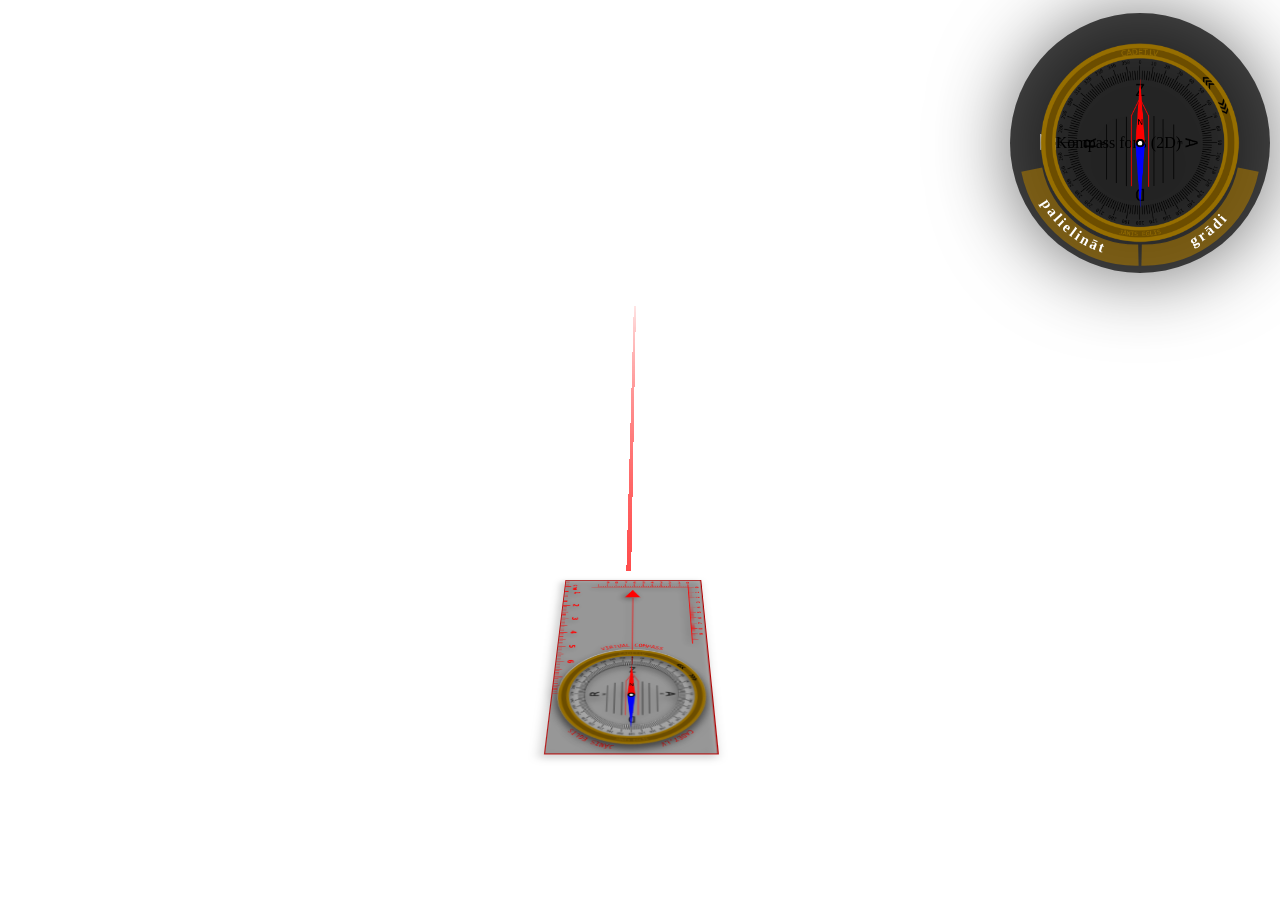
==== commit 8bb45227: "Update azimuts.html" ====
--- a/azimuts.html
+++ b/azimuts.html
@@ -166,24 +166,9 @@
       pointer-events: none;
     }
 
-    /* Rotācijas indikators & punkts (ja tev vajag) */
-    .rotation-indicator-2d {
-      position: absolute;
-      inset: 18%;
-      border-radius: 50%;
-      border: 1px dashed rgba(255, 255, 255, 0.2);
-    }
-
-    .rotation-dot-2d {
-      position: absolute;
-      top: 50%;
-      left: 50%;
-      width: 8px;
-      height: 8px;
-      border-radius: 50%;
-      background: red;
-      transform: translate(-50%, -50%);
-    }
+
+
+
 
     /* Grādu displejs virs kompasa */
     .degree-display {
@@ -306,9 +291,7 @@
              class="compass-2d-needle"
              alt="Kompass adata (2D)">
 
-        <div class="rotation-indicator-2d">
-          <div class="rotation-dot-2d"></div>
-        </div>
+       
 
         <div id="degreeDisplay" class="degree-display">0°</div>
       </div>
@@ -397,9 +380,7 @@
             'translate(-50%, -50%) rotate(' + angle + 'deg)';
         }
 
-        var indicator2d = document.querySelector('.rotation-indicator-2d');
-        var dot2d = document.querySelector('.rotation-dot-2d');
-        updateRotationDot(indicator2d, dot2d, angle);
+
 
         var degreeDisplay = document.getElementById('degreeDisplay');
         if (degreeDisplay && degreeDisplay.style.display !== 'none') {
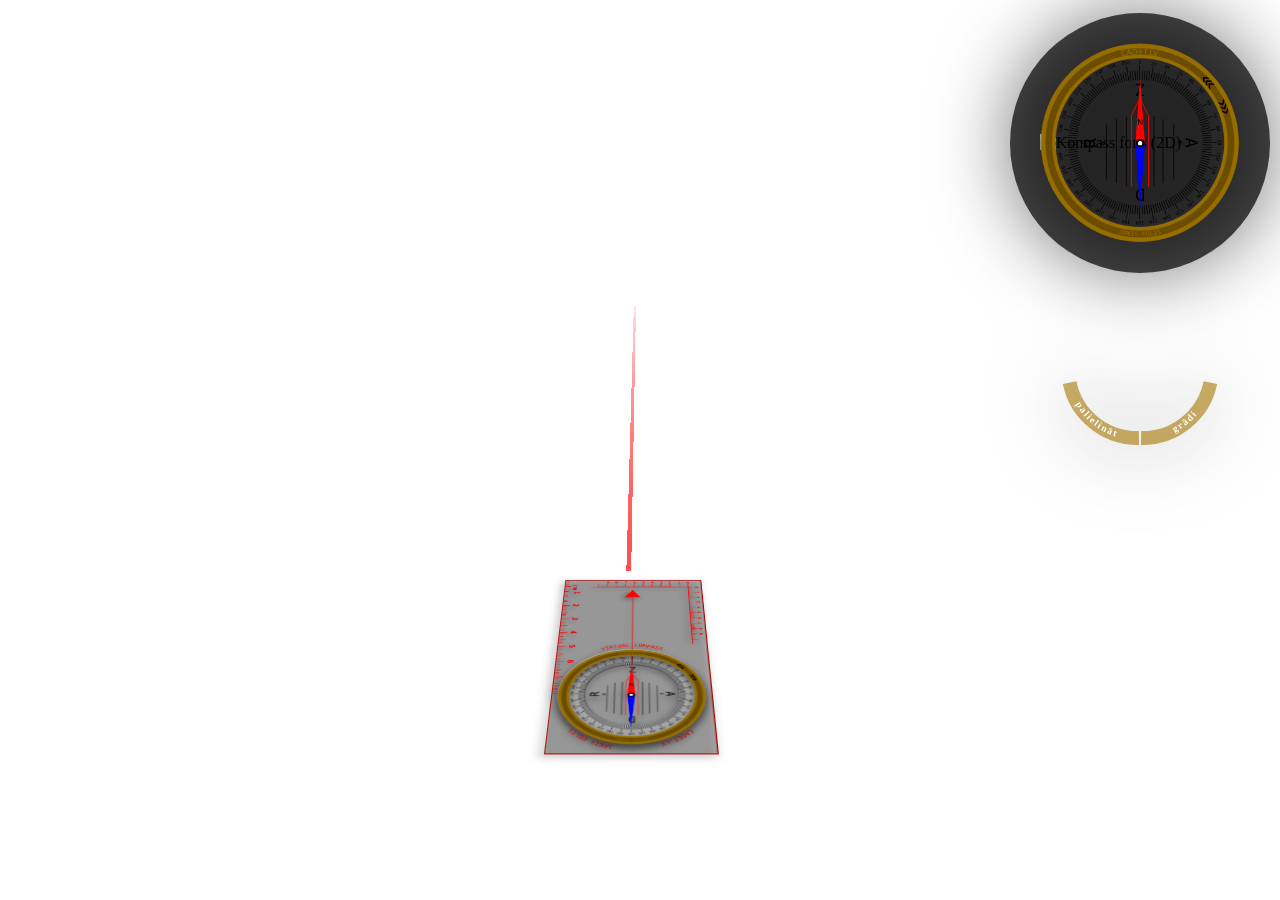
==== commit 37644081: "Update azimuts.html" ====
--- a/azimuts.html
+++ b/azimuts.html
@@ -98,140 +98,133 @@
       animation: none !important;
     }
 
-    /* ========= 2D Kompass – TĪRA JAUNĀ VERSIJA ========= */
-
-    /* Ārējais aplis ar nelielu tumšu fonu */
-    .compass-2d-container {
-      position: absolute;
-      top: 1.5%;
-      right: 0.8%;
-      z-index: 3;
-
-      width: min(34vmin, 260px);
-      height: min(34vmin, 260px);
-      padding: 8px;
-      box-sizing: border-box;
-
-      background-color: rgba(0, 0, 0, 0.7);
-      border-radius: 50%;
-      filter: drop-shadow(0 0 40px rgba(0, 0, 0, 0.7));
-
-      overflow: visible; /* ļaujam pogām mazliet iziet ārpus apļa */
-      transition: all 0.3s ease;
-    }
-
-    /* Palielināts režīms – joprojām aplis, tikai lielāks */
-    .compass-2d-container.expanded {
-      top: 50%;
-      left: 50%;
-      right: auto;
-      transform: translate(-50%, -50%);
-      width: min(80vmin, 480px);
-      height: min(80vmin, 480px);
-      padding: 12px;
-    }
-
-    /* Apaļais kompass iekšā */
-    .compass-2d-core {
-      position: relative;
-      width: 100%;
-      height: 100%;
-      border-radius: 50%;
-      overflow: hidden;
-    }
-
-    /* Skala, fons, adata – centrēti aplī */
-    .compass-2d-scale-Background,
-    .compass-2d-scale,
-    .compass-2d-needle {
-      position: absolute;
-      left: 50%;
-      top: 50%;
-      transform: translate(-50%, -50%);
-      transform-origin: center center;
-      display: block;
-    }
-
-    .compass-2d-scale-Background {
-      width: 82%;
-    }
-
-    .compass-2d-scale {
-      width: 84%;
-      cursor: grab;
-    }
-
-    .compass-2d-needle {
-      width: 4%;
-      pointer-events: none;
-    }
-
-
-
-
-
-    /* Grādu displejs virs kompasa */
-    .degree-display {
-      position: absolute;
-      top: 0px;
-      left: 50%;
-      transform: translateX(-50%);
-      font-size: 25px;
-      color: #fff;
-      background: rgba(0, 0, 0, 0.7);
-      padding: 5px 10px;
-      border-radius: 5px;
-      z-index: 11;
-      display: none;
-    }
-
-/* Loku pogas – vienmēr zem skalas pa vidu */
+/* ========= 2D Kompass – APAĻŠ logs + pogas zem tā ========= */
+
+/* Ārējais konteiners – vienmēr APLIS */
+.compass-2d-container {
+  position: absolute;
+  top: 1.5%;
+  right: 0.8%;
+  z-index: 3;
+
+  width: min(34vmin, 260px);
+  aspect-ratio: 1 / 1;          /* platums = augstums → aplis */
+  padding: 8px;
+  box-sizing: border-box;
+
+  background-color: rgba(0, 0, 0, 0.7);
+  border-radius: 50%;
+  filter: drop-shadow(0 0 40px rgba(0, 0, 0, 0.7));
+  overflow: visible;             /* ļaujam pogām iziet ārpus apļa */
+}
+
+/* Palielināts režīms – joprojām aplis, tikai lielāks */
+.compass-2d-container.expanded {
+  top: 50%;
+  left: 50%;
+  right: auto;
+  transform: translate(-50%, -50%);
+  width: min(80vmin, 480px);
+  aspect-ratio: 1 / 1;
+  padding: 12px;
+}
+
+/* Pats apaļais kompass iekšā */
+.compass-2d-core {
+  position: relative;
+  width: 100%;
+  height: 100%;
+  border-radius: 50%;
+  overflow: hidden;
+}
+
+/* Skala, fons, adata – centrēti aplī */
+.compass-2d-scale-Background,
+.compass-2d-scale,
+.compass-2d-needle {
+  position: absolute;
+  left: 50%;
+  top: 50%;
+  transform: translate(-50%, -50%);
+  transform-origin: center center;
+  display: block;
+}
+
+.compass-2d-scale-Background {
+  width: 82%;
+}
+
+.compass-2d-scale {
+  width: 84%;
+  cursor: grab;
+}
+
+.compass-2d-needle {
+  width: 4%;
+  pointer-events: none; /* vilkšana tikai pa skalu */
+}
+
+/* Grādu displejs paliek kā tev bija */
+.degree-display {
+  position: absolute;
+  top: 0px;
+  left: 50%;
+  transform: translateX(-50%);
+  font-size: 25px;
+  color: #fff;
+  background: rgba(0, 0, 0, 0.7);
+  padding: 5px 10px;
+  border-radius: 5px;
+  z-index: 11;
+  display: none;
+}
+
+/* Loku pogas – vienmēr ZEM apļa, nevis iekšā */
 .arc-buttons {
-    position: absolute;
-    left: 50%;
-    top: 37%;
-    transform: translate(-50%, -38%);
-    width: 130%;
-    max-width: 320px;
-}
-
-/* Palielinātajā režīmā pogas nedaudz tuvāk aplim un platākas */
+  position: absolute;
+  left: 50%;
+  top: 100%;                /* starta punkts ir tieši pie apļa apakšas */
+  transform: translate(-50%, -4%); /* mazliet “piebāžam” klāt aplim */
+  width: 80%;
+  max-width: 360px;
+}
+
+/* Palielinātajā režīmā – mazliet tuvāk un platākas */
 .compass-2d-container.expanded .arc-buttons {
-    width: 75%;
-    transform: translate(-50%, -46%);
-    top: 47%;
-    width: 130%;
-    max-width: 630px;
-}
-    .arc-buttons svg {
-      width: 100%;
-      height: auto;
-      display: block;
-      pointer-events: none;
-    }
-
-    .arc {
-      fill: none;
-      stroke: rgba(165, 117, 0, 0.6);
-      stroke-width: 20;
-      cursor: pointer;
-      pointer-events: stroke;
-      transition: stroke 0.3s;
-    }
-
-    .arc:hover {
-      stroke: rgba(234, 166, 0, 1);
-    }
-
-    .arc-label {
-      font-size: 14px;
-      font-weight: bold;
-      fill: #fff;
-      pointer-events: none;
-      dominant-baseline: middle;
-      letter-spacing: 2px;
-    }
-
+  top: 100%;
+  transform: translate(-50%, -8%);
+  width: 80%;
+  max-width: 520px;
+}
+
+.arc-buttons svg {
+  width: 100%;
+  height: auto;
+  display: block;
+  pointer-events: none;   /* klikšķināmas ir tikai .arc */
+}
+
+.arc {
+  fill: none;
+  stroke: rgba(165, 117, 0, 0.6);
+  stroke-width: 20;
+  cursor: pointer;
+  pointer-events: stroke;
+  transition: stroke 0.3s;
+}
+
+.arc:hover {
+  stroke: rgba(234, 166, 0, 1);
+}
+
+.arc-label {
+  font-size: 14px;
+  font-weight: bold;
+  fill: #fff;
+  pointer-events: none;
+  dominant-baseline: middle;
+  letter-spacing: 2px;
+}
     /* Mobilajām ierīcēm – tikai izmēri, nevis izkārtojums */
     @media (max-width: 768px) {
       .pano-block {
@@ -247,19 +240,25 @@
       .compass-needle {
         width: 2.5%;
       }
-      .compass-2d-container {
-        top: 2%;
-        right: 3%;
-        width: min(40vmin, 220px);
-        height: min(40vmin, 220px);
-        padding: 6px;
-      }
+
+  .compass-2d-container {
+    top: 2%;
+    right: 3%;
+    width: min(40vmin, 220px);
+    aspect-ratio: 1 / 1;
+    padding: 6px;
+  }
+
+  .arc-buttons {
+    max-width: 380px;
+    transform: translate(-50%, -6%);
+  }
      
-      .degree-display {
-        font-size: 16px;
-        padding: 4px 8px;
-      }
-    }
+  .degree-display {
+    font-size: 16px;
+    padding: 4px 8px;
+  }
+}
   </style>
 </head>
 <body>
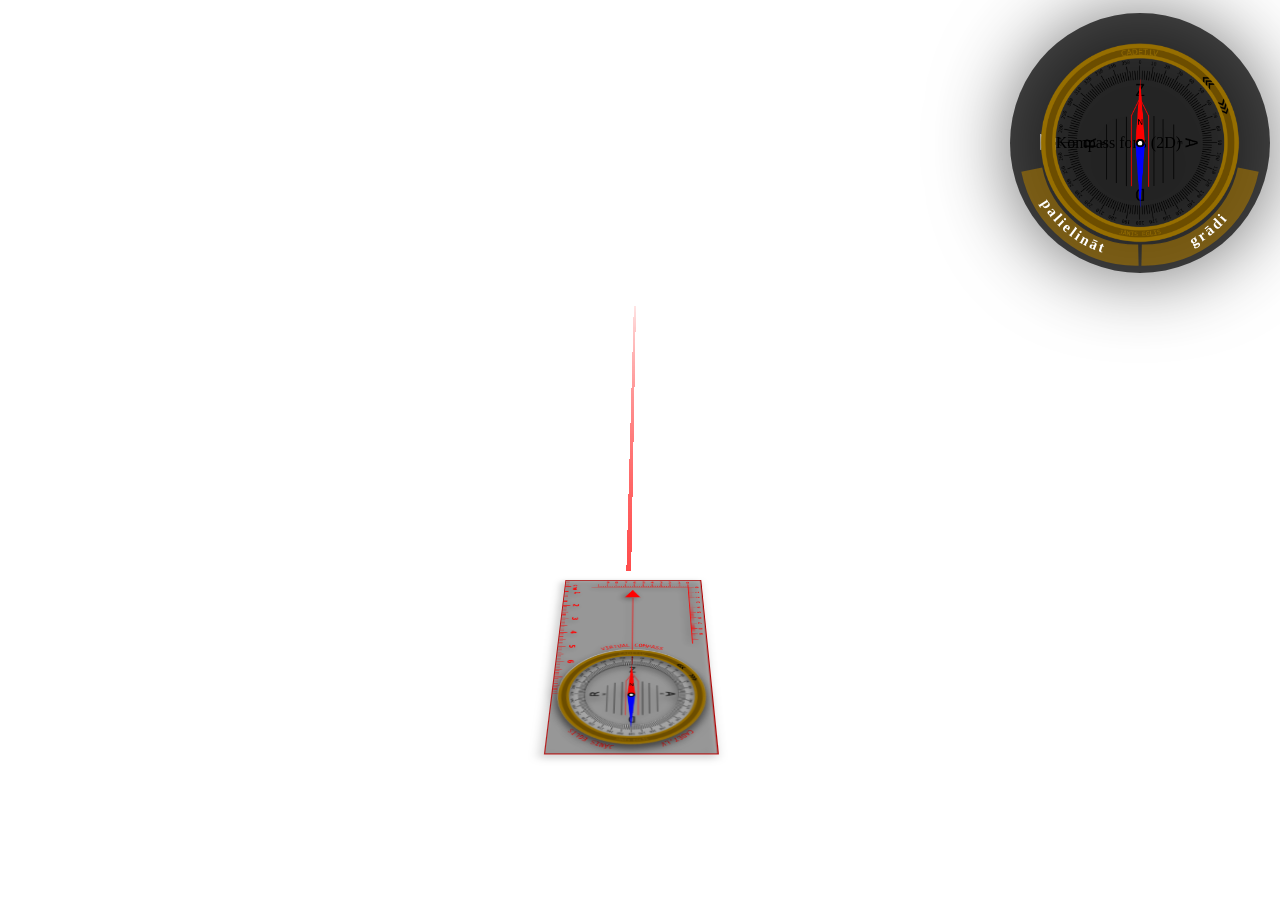
==== commit 5b55a12a: "Update azimuts.html" ====
--- a/azimuts.html
+++ b/azimuts.html
@@ -98,133 +98,140 @@
       animation: none !important;
     }
 
-/* ========= 2D Kompass – APAĻŠ logs + pogas zem tā ========= */
-
-/* Ārējais konteiners – vienmēr APLIS */
-.compass-2d-container {
-  position: absolute;
-  top: 1.5%;
-  right: 0.8%;
-  z-index: 3;
-
-  width: min(34vmin, 260px);
-  aspect-ratio: 1 / 1;          /* platums = augstums → aplis */
-  padding: 8px;
-  box-sizing: border-box;
-
-  background-color: rgba(0, 0, 0, 0.7);
-  border-radius: 50%;
-  filter: drop-shadow(0 0 40px rgba(0, 0, 0, 0.7));
-  overflow: visible;             /* ļaujam pogām iziet ārpus apļa */
+    /* ========= 2D Kompass – TĪRA JAUNĀ VERSIJA ========= */
+
+    /* Ārējais aplis ar nelielu tumšu fonu */
+    .compass-2d-container {
+      position: absolute;
+      top: 1.5%;
+      right: 0.8%;
+      z-index: 3;
+
+      width: min(34vmin, 260px);
+      height: min(34vmin, 260px);
+      padding: 8px;
+      box-sizing: border-box;
+
+      background-color: rgba(0, 0, 0, 0.7);
+      border-radius: 50%;
+      filter: drop-shadow(0 0 40px rgba(0, 0, 0, 0.7));
+
+      overflow: visible; /* ļaujam pogām mazliet iziet ārpus apļa */
+      transition: all 0.3s ease;
+    }
+
+    /* Palielināts režīms – joprojām aplis, tikai lielāks */
+    .compass-2d-container.expanded {
+      top: 50%;
+      left: 50%;
+      right: auto;
+      transform: translate(-50%, -50%);
+      width: min(80vmin, 480px);
+      height: min(80vmin, 480px);
+      padding: 12px;
+    }
+
+    /* Apaļais kompass iekšā */
+    .compass-2d-core {
+      position: relative;
+      width: 100%;
+      height: 100%;
+      border-radius: 50%;
+      overflow: hidden;
+    }
+
+    /* Skala, fons, adata – centrēti aplī */
+    .compass-2d-scale-Background,
+    .compass-2d-scale,
+    .compass-2d-needle {
+      position: absolute;
+      left: 50%;
+      top: 50%;
+      transform: translate(-50%, -50%);
+      transform-origin: center center;
+      display: block;
+    }
+
+    .compass-2d-scale-Background {
+      width: 82%;
+    }
+
+    .compass-2d-scale {
+      width: 84%;
+      cursor: grab;
+    }
+
+    .compass-2d-needle {
+      width: 4%;
+      pointer-events: none;
+    }
+
+
+
+
+
+    /* Grādu displejs virs kompasa */
+    .degree-display {
+      position: absolute;
+      top: 0px;
+      left: 50%;
+      transform: translateX(-50%);
+      font-size: 25px;
+      color: #fff;
+      background: rgba(0, 0, 0, 0.7);
+      padding: 5px 10px;
+      border-radius: 5px;
+      z-index: 11;
+      display: none;
+    }
+
+/* Loku pogas – vienmēr zem skalas pa vidu */
+.arc-buttons {
+    position: absolute;
+    left: 50%;
+    top: 37%;
+    transform: translate(-50%, -38%);
+    width: 130%;
+    max-width: 320px;
 }
 
-/* Palielināts režīms – joprojām aplis, tikai lielāks */
-.compass-2d-container.expanded {
-  top: 50%;
-  left: 50%;
-  right: auto;
-  transform: translate(-50%, -50%);
-  width: min(80vmin, 480px);
-  aspect-ratio: 1 / 1;
-  padding: 12px;
+/* Palielinātajā režīmā pogas nedaudz tuvāk aplim un platākas */
+.compass-2d-container.expanded .arc-buttons {
+    width: 75%;
+    transform: translate(-50%, -46%);
+    top: 47%;
+    width: 130%;
+    max-width: 630px;
 }
-
-/* Pats apaļais kompass iekšā */
-.compass-2d-core {
-  position: relative;
-  width: 100%;
-  height: 100%;
-  border-radius: 50%;
-  overflow: hidden;
-}
-
-/* Skala, fons, adata – centrēti aplī */
-.compass-2d-scale-Background,
-.compass-2d-scale,
-.compass-2d-needle {
-  position: absolute;
-  left: 50%;
-  top: 50%;
-  transform: translate(-50%, -50%);
-  transform-origin: center center;
-  display: block;
-}
-
-.compass-2d-scale-Background {
-  width: 82%;
-}
-
-.compass-2d-scale {
-  width: 84%;
-  cursor: grab;
-}
-
-.compass-2d-needle {
-  width: 4%;
-  pointer-events: none; /* vilkšana tikai pa skalu */
-}
-
-/* Grādu displejs paliek kā tev bija */
-.degree-display {
-  position: absolute;
-  top: 0px;
-  left: 50%;
-  transform: translateX(-50%);
-  font-size: 25px;
-  color: #fff;
-  background: rgba(0, 0, 0, 0.7);
-  padding: 5px 10px;
-  border-radius: 5px;
-  z-index: 11;
-  display: none;
-}
-
-/* Loku pogas – vienmēr ZEM apļa, nevis iekšā */
-.arc-buttons {
-  position: absolute;
-  left: 50%;
-  top: 100%;                /* starta punkts ir tieši pie apļa apakšas */
-  transform: translate(-50%, -4%); /* mazliet “piebāžam” klāt aplim */
-  width: 80%;
-  max-width: 360px;
-}
-
-/* Palielinātajā režīmā – mazliet tuvāk un platākas */
-.compass-2d-container.expanded .arc-buttons {
-  top: 100%;
-  transform: translate(-50%, -8%);
-  width: 80%;
-  max-width: 520px;
-}
-
-.arc-buttons svg {
-  width: 100%;
-  height: auto;
-  display: block;
-  pointer-events: none;   /* klikšķināmas ir tikai .arc */
-}
-
-.arc {
-  fill: none;
-  stroke: rgba(165, 117, 0, 0.6);
-  stroke-width: 20;
-  cursor: pointer;
-  pointer-events: stroke;
-  transition: stroke 0.3s;
-}
-
-.arc:hover {
-  stroke: rgba(234, 166, 0, 1);
-}
-
-.arc-label {
-  font-size: 14px;
-  font-weight: bold;
-  fill: #fff;
-  pointer-events: none;
-  dominant-baseline: middle;
-  letter-spacing: 2px;
-}
+    .arc-buttons svg {
+      width: 100%;
+      height: auto;
+      display: block;
+      pointer-events: none;
+    }
+
+    .arc {
+      fill: none;
+      stroke: rgba(165, 117, 0, 0.6);
+      stroke-width: 20;
+      cursor: pointer;
+      pointer-events: stroke;
+      transition: stroke 0.3s;
+    }
+
+    .arc:hover {
+      stroke: rgba(234, 166, 0, 1);
+    }
+
+    .arc-label {
+      font-size: 14px;
+      font-weight: bold;
+      fill: #fff;
+      pointer-events: none;
+      dominant-baseline: middle;
+      letter-spacing: 2px;
+    }
+
     /* Mobilajām ierīcēm – tikai izmēri, nevis izkārtojums */
     @media (max-width: 768px) {
       .pano-block {
@@ -240,25 +247,19 @@
       .compass-needle {
         width: 2.5%;
       }
-
-  .compass-2d-container {
-    top: 2%;
-    right: 3%;
-    width: min(40vmin, 220px);
-    aspect-ratio: 1 / 1;
-    padding: 6px;
-  }
-
-  .arc-buttons {
-    max-width: 380px;
-    transform: translate(-50%, -6%);
-  }
+      .compass-2d-container {
+        top: 2%;
+        right: 3%;
+        width: min(40vmin, 220px);
+        height: min(40vmin, 220px);
+        padding: 6px;
+      }
      
-  .degree-display {
-    font-size: 16px;
-    padding: 4px 8px;
-  }
-}
+      .degree-display {
+        font-size: 16px;
+        padding: 4px 8px;
+      }
+    }
   </style>
 </head>
 <body>
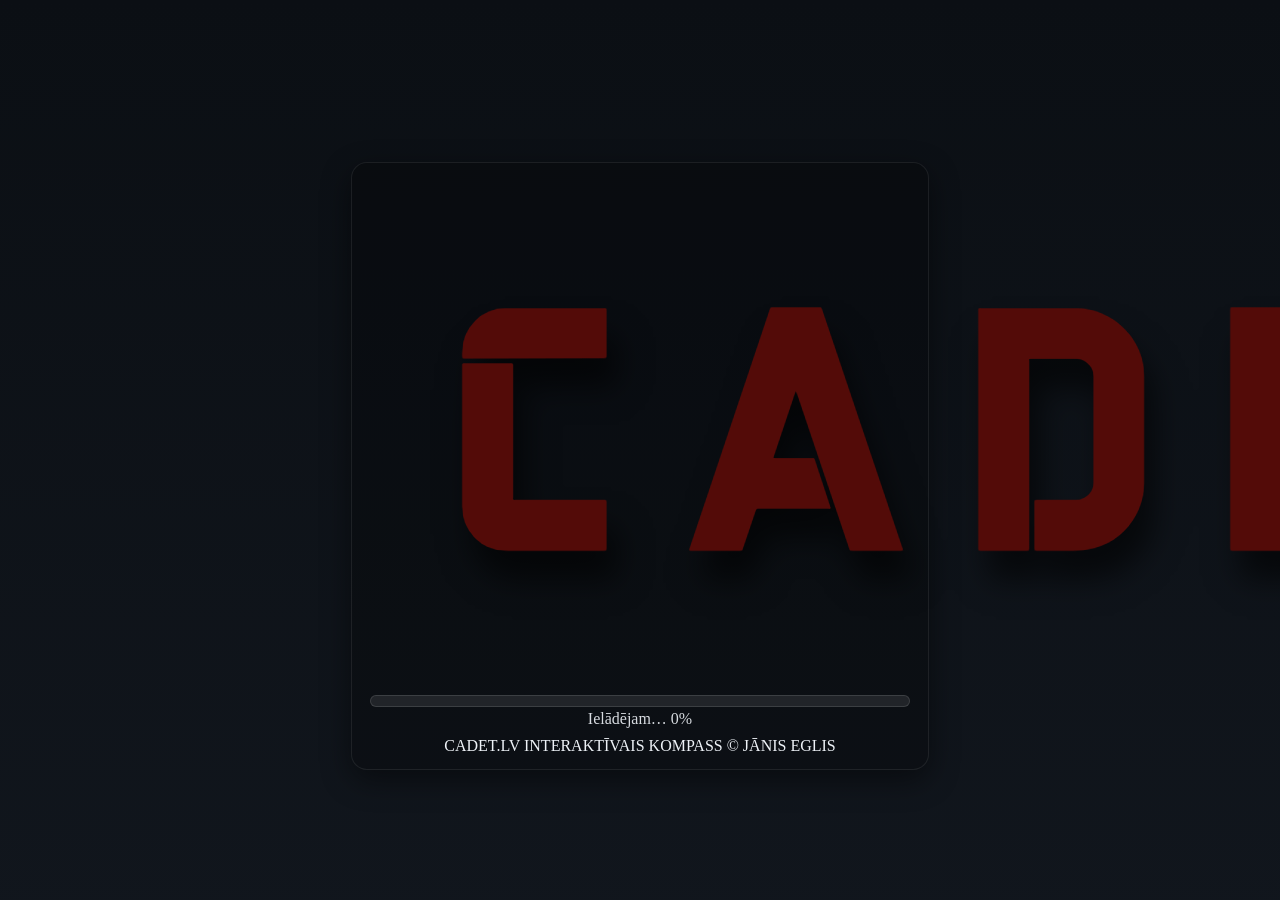
==== commit f77ca467: "Update azimuts.html" ====
--- a/azimuts.html
+++ b/azimuts.html
@@ -130,6 +130,14 @@
       height: min(80vmin, 480px);
       padding: 12px;
     }
+/* Kad 2D kompass ir palielināts – izplūdina fonu un 3D kompasu */
+.pano-block.blurred #panorama,
+.pano-block.blurred #liveVideo,
+.pano-block.blurred .compass-container {
+  filter: blur(6px);
+  transition: filter 0.25s ease;
+  pointer-events: none;    /* fonā neko nevar nospiest */
+}
 
     /* Apaļais kompass iekšā */
     .compass-2d-core {
@@ -193,6 +201,7 @@
     transform: translate(-50%, -38%);
     width: 130%;
     max-width: 320px;
+    pointer-events: none;
 }
 
 /* Palielinātajā režīmā pogas nedaudz tuvāk aplim un platākas */
@@ -232,6 +241,62 @@
       letter-spacing: 2px;
     }
 
+/* ===== PRELOADER (no index.html minimālā versija) ===== */
+
+/* body stāvoklis ielādes laikā */
+body.preloading { overflow: hidden; }
+
+/* pilnekrāna pārklājums */
+#app-preloader{
+  position: fixed;
+  top: 0; left: 0; right: 0; bottom: 0;
+  z-index: 2147483647;
+  display: grid; place-items: center;
+  padding: 16px;
+  background: linear-gradient(180deg,#0b0f14,#11161d);
+  color: #eef2f7;
+  min-height: 100vh;
+  min-height: calc(var(--vh, 1vh) * 100);
+}
+
+#app-preloader .preloader-inner{
+  width: min(540px, 94vw);
+  background: rgba(0,0,0,.25);
+  border: 1px solid rgba(255,255,255,.08);
+  border-radius: 16px;
+  padding: 16px 18px 14px;
+  box-shadow: 0 10px 30px rgba(0,0,0,.45);
+  text-align: center;
+}
+#app-preloader .logo{ font-weight: 700; margin-bottom: 6px; letter-spacing: .3px; }
+#app-preloader .msg{ margin: .2rem 0 .6rem; opacity: .9; }
+
+#app-preloader .progress{
+  height: 10px; border-radius: 999px; overflow: hidden;
+  background: rgba(255,255,255,.09);
+  border: 1px solid rgba(255,255,255,.12);
+}
+#app-preloader .progress > span{
+  display:block; height:100%; width:0%;
+  background: linear-gradient(90deg,#aa2d2d,#d63c3c);
+  transition: width .25s ease;
+}
+
+#preloaderSkip{
+  display: none; margin-top: .8rem;
+  padding: .5rem .8rem;
+  background:#2b2f36; color:#fff;
+  border:1px solid rgba(255,255,255,.12);
+  border-radius:10px; cursor:pointer;
+}
+#app-preloader.show-skip #preloaderSkip{ display: inline-block; }
+
+#app-preloader.hidden{
+  opacity: 0; visibility: hidden;
+  transition: opacity .36s ease, visibility 0s linear .4s;
+}
+
+    
     /* Mobilajām ierīcēm – tikai izmēri, nevis izkārtojums */
     @media (max-width: 768px) {
       .pano-block {
@@ -262,8 +327,27 @@
     }
   </style>
 </head>
-<body>
-
+<body class="preloading">
+
+<!-- PRELOADER -->
+<div id="app-preloader" role="status" aria-live="polite" aria-label="Ielādējam…">
+  <div class="preloader-inner">
+    <img class="brand" src="./img/CADET.LV.png" alt="CADET.LV" />
+
+    <div class="spinner" aria-hidden="true"></div>
+    <div class="progress"><span style="width:0%"></span></div>
+    <p class="msg">Ielādējam… 0%</p>
+    <div class="preloader-about" aria-label="Par projektu">
+      <span>CADET.LV</span>
+      <span>INTERAKTĪVAIS KOMPASS</span>
+      <span>© JĀNIS EGLIS</span>
+    </div>
+    <button id="preloaderSkip" class="skip" type="button">Turpināt</button>
+  </div>
+</div>
+
+
+  
   <div class="pano-block">
     <div id="panorama"></div>
     <video id="liveVideo" autoplay playsinline></video>
@@ -343,6 +427,31 @@
         yaw: -0.5,
         ignoreGPanoXMP: true
       });
+      // === PRELOADER: helper, lai paslēptu ===
+      function hidePreloader() {
+        var pre = document.getElementById('app-preloader');
+        if (!pre) return;
+        document.body.classList.remove('preloading');
+        pre.classList.add('hidden');
+
+        var bar = pre.querySelector('.progress > span');
+        var msg = pre.querySelector('.msg');
+        if (bar) bar.style.width = '100%';
+        if (msg) msg.textContent = 'Ielādēts — 100%';
+      }
+
+      // Kad panorāma pilnībā ielādēta – slēdzam preloaderi
+      viewer.on('load', function () {
+        hidePreloader();
+      });
+
+      // Skip poga – ja gribi ļaut lietotājam nospiest "Turpināt"
+      var skipBtn = document.getElementById('preloaderSkip');
+      if (skipBtn) {
+        skipBtn.addEventListener('click', function () {
+          hidePreloader();
+        });
+      }
 
       /* ===== Adata no panorāmas yaw ===== */
       function updateCompassNeedles() {
@@ -494,20 +603,26 @@
         }
       };
 
-      /* ===== 2D kompasa palielināšana/samazināšana ===== */
-      window.toggleExpand2D = function () {
-        var compass2dContainer = document.getElementById('compass2dContainer');
-        var textPath = document.querySelector('textPath[href="#leftArc"]');
-        if (!compass2dContainer || !textPath) return;
-
-        if (compass2dContainer.classList.contains('expanded')) {
-          compass2dContainer.classList.remove('expanded');
-          textPath.textContent = "palielināt";
-        } else {
-          compass2dContainer.classList.add('expanded');
-          textPath.textContent = "samazināt";
-        }
-      };
+/* ===== 2D kompasa palielināšana/samazināšana + fona blur ===== */
+window.toggleExpand2D = function () {
+  var compass2dContainer = document.getElementById('compass2dContainer');
+  var textPath = document.querySelector('textPath[href="#leftArc"]');
+  var panoBlock = document.querySelector('.pano-block');
+  if (!compass2dContainer || !textPath || !panoBlock) return;
+
+  if (compass2dContainer.classList.contains('expanded')) {
+    // Atgriežamies mazajā režīmā
+    compass2dContainer.classList.remove('expanded');
+    textPath.textContent = "palielināt";
+    panoBlock.classList.remove('blurred');   // noņem blur
+  } else {
+    // Palielināts režīms
+    compass2dContainer.classList.add('expanded');
+    textPath.textContent = "samazināt";
+    panoBlock.classList.add('blurred');      // uzliek blur
+  }
+};
+
 
       /* ===== toggleCamera kā iepriekš ===== */
       window.toggleCamera = function () {
